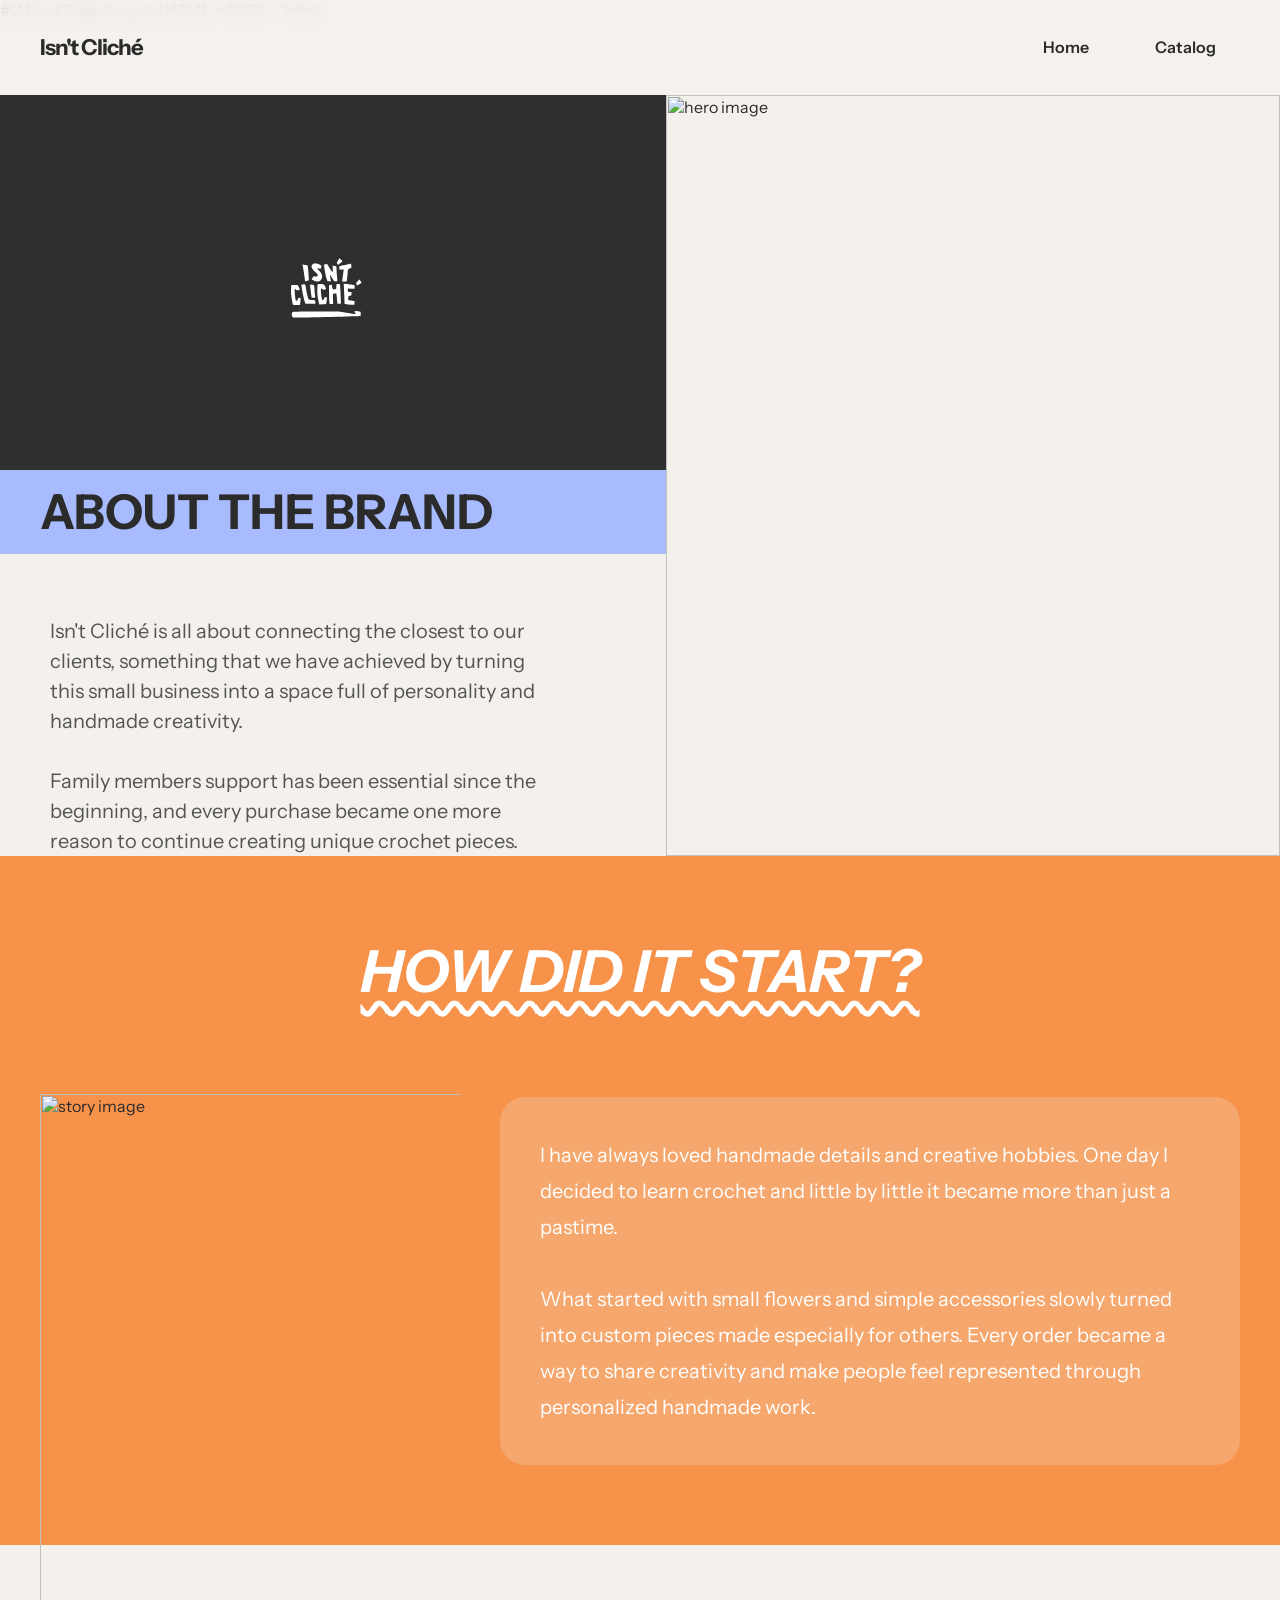
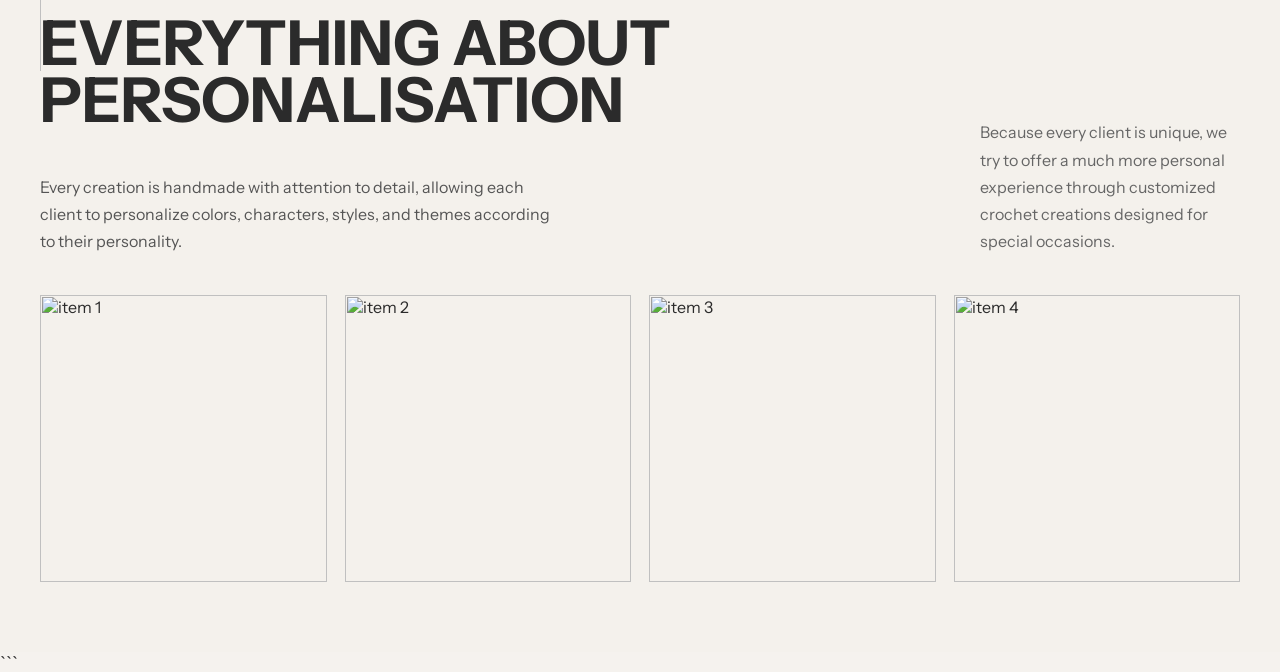
==== about.html @ cea8389e "Add files via upload" ====
# About Page Layout (HTML + CSS)

```html
<!DOCTYPE html>
<html lang="en">
<head>
<meta charset="UTF-8">
<meta name="viewport" content="width=device-width, initial-scale=1.0">
<title>About</title>

<link rel="preconnect" href="https://fonts.googleapis.com">
<link rel="preconnect" href="https://fonts.gstatic.com" crossorigin>
<link href="https://fonts.googleapis.com/css2?family=Instrument+Sans:wght@400;500;600;700&display=swap" rel="stylesheet">

<style>

* {
    margin: 0;
    padding: 0;
    box-sizing: border-box;
}

body {
    font-family: "Instrument Sans", sans-serif;
    background-color: #f5f2ee;
    color: #2b2b2b;
}

/* ---------------- MENU ---------------- */

.header {
    width: 100%;
    display: flex;
    justify-content: space-between;
    align-items: center;
    padding: 25px 40px;
    position: fixed;
    top: 0;
    left: 0;
    z-index: 1000;
    background: rgba(245, 242, 238, 0.85);
    backdrop-filter: blur(10px);
}

.logo-text {
    font-size: 22px;
    font-weight: 700;
    letter-spacing: -1px;
}

.menu-links {
    display: flex;
    gap: 18px;
}

.menu-links a {
    text-decoration: none;
    color: #2b2b2b;
    font-weight: 600;
    padding: 12px 24px;
    border-radius: 999px;
    position: relative;
    overflow: hidden;
    transition: color 0.3s ease;
}

.menu-links a::before {
    content: "";
    position: absolute;
    inset: 0;
    background: #8fa8ff;
    border-radius: 999px;
    transform: scaleX(0);
    transform-origin: left;
    transition: transform 0.35s ease;
    z-index: -1;
}

.menu-links a:hover::before {
    transform: scaleX(1);
}

.menu-links a:hover {
    color: white;
}

/* ---------------- HERO SECTION ---------------- */
.section-container{
    max-width: 1400px;
    margin: 0 auto;
    padding: 0 40px;
}

.hero {
    display: grid;
    grid-template-columns: 52% 48%;
    min-height: 92vh;
    padding-top: 75px;
    background: #f4f1ec;
}

.hero-left {
    padding: 0px 0px 0px 0px;
    display: flex;
    flex-direction: column;
    justify-content: flex-start;
}

.hero-logo {
    background: #2f2f2f;
    padding: 125px;

    display: flex;
    justify-content: center;
    align-items: center;

    overflow: hidden;
}

.logo-svg {
    width: 100%;
    height: auto;
    fill: white;
    display: block;
}

.about-pill {
    background: #a8bbff;
    padding: 18px 40px;
    border-radius: 0;

    width: 100%;
    margin-bottom: 22px;

    display: flex;
    align-items: center;
}

.about-pill h1 {
    font-size: 48px;
    line-height: 1;
    font-weight: 800;
    color: #2b2b2b;
}

.hero-text {
    max-width: 550px;
    color: #555;
    line-height: 1.5;
    font-size: 20px;
    padding-left: 50px;
    padding-top: 40px;
}

.hero-right {
    height: calc(100vh 0px);
}

.hero-right img {
    width: 100%;
    height: 100%;
    object-fit: cover;
    display: block;
}

/* ---------------- STORY SECTION ---------------- */

.story-section {
    background: #f7924b;
    padding: 80px 0;
}

.story-title {
    text-align: center;
    color: white;
    font-size: 58px;
    font-style: italic;
    font-weight: 800;
    margin-bottom: 45px;
    text-decoration: underline wavy white;
    text-underline-offset: 10px;
}

.story-content {
    display: grid;
    grid-template-columns: 280px 1fr;
    gap: 30px;
    align-items:flex-start;
}

.story-image img {
    width: 150%;
    padding-top: 15%;
    display: block;
}

.story-box {
    background: #f5a76d;
    color: white;
    padding: 40px;
    border-radius: 25px 25px 25px 25px;
    max-width: 780px;
    font-size: 20px;
    line-height: 1.8;
    margin-left: 150px;
    margin-top: 45px;
}

/* ---------------- PERSONALISATION ---------------- */

.personalisation {
    background: #f4f1ec;
    padding: 70px 40px;
}

.personalisation-top {
    display: grid;
    grid-template-columns: 1fr 260px;
    gap: 50px;
    margin-bottom: 40px;
    align-items: end;
}

.personalisation h2 {
    font-size: 62px;
    line-height: 0.92;
    font-weight: 800;
    max-width: 650px;
    margin-bottom: 25px;
}

.personalisation p {
    max-width: 520px;
    line-height: 1.7;
    color: #555;
    font-size: 16px;
    padding-top: 20px;
}

.side-text {
    font-size: 16px;
    line-height: 1.7;
    color: #666;
    padding-right: 0%;
}

.gallery {
    display: grid;
    grid-template-columns: repeat(4, 1fr);
    gap: 18px;
}

.gallery img {
    width: 100%;
    aspect-ratio: 1 / 1;
    object-fit: cover;
    display: block;
}

.gallery img:hover {
    transform: translateY(-5px);
}

/* ---------------- RESPONSIVE ---------------- */

@media (max-width: 900px) {

    .hero {
        grid-template-columns: 1fr;
    }

    .hero-left {
        order: 2;
        padding: 40px 25px;
    }

    .hero-right {
        height: 60vh;
    }

    .story-content {
        grid-template-columns: 1fr;
    }

    .personalisation-top {
        grid-template-columns: 1fr;
    }

    .gallery {
        grid-template-columns: repeat(2, 1fr);
    }

    .about-pill h1 {
        font-size: 32px;
    }

    .story-title {
        font-size: 42px;
    }

    .personalisation h2 {
        font-size: 42px;
    }

}

</style>
</head>

<body>

<!-- MENU -->

<header class="header">
    <div class="logo-text">Isn't Cliché</div>

    <nav class="menu-links">
        <a href="testing_app.html">Home</a>
        <a href="catalog.html">Catalog</a>
    </nav>
</header>


<!-- HERO -->

<section class="hero">

    <div class="hero-left">

        <div class="hero-logo">

            <svg viewBox="0 150 400 120" class="logo-svg">
                <g transform="translate(90, 0)">
                    <path d="m 71.015786,242.9022 c -0.629231,-1.23339 -0.686898,-2.65261 -0.149972,-3.69091 0.373617,-0.7225 0.462173,-0.74851 3.108854,-0.91323 1.498355,-0.0933 11.475376,-0.182 22.171157,-0.19722 l 19.446875,-0.0277 7.57746,1.21862 c 4.16761,0.67024 7.82878,1.21862 8.13594,1.21862 0.71038,0 0.70838,-0.50943 -0.007,-1.72151 -0.33297,-0.56435 -0.46785,-1.0554 -0.32823,-1.19501 0.24245,-0.24245 5.09482,0.32075 5.63388,0.65391 0.40781,0.25204 0.37016,3.71749 -0.044,4.05404 -0.27209,0.22107 -55.907899,1.67608 -63.23004,1.65362 l -1.78056,-0.005 z m 0.698578,-11.32147 c -0.391573,-0.64205 -1.530918,-6.79922 -1.776359,-9.59969 -0.296586,-3.38404 -0.10861,-9.14483 0.306776,-9.40155 0.349951,-0.21628 4.498246,-0.15088 5.395836,0.0851 0.651907,0.17137 0.969351,0.56221 1.77641,2.18715 l 0.982659,1.97849 -1.209452,0.6148 c -1.201003,0.6105 -1.213414,0.61119 -1.77641,0.0992 -0.555743,-0.50539 -1.576349,-1.11088 -1.872479,-1.11088 -0.580213,0 0.260047,9.62555 0.954142,10.93012 0.472418,0.88792 1.321417,0.4374 1.712378,-0.90868 0.304855,-1.04961 0.472988,-1.24688 1.183878,-1.38906 1.519842,-0.30397 1.556166,-0.27412 1.556166,1.27869 0,0.79442 -0.133536,2.34223 -0.296747,3.43958 l -0.296746,1.99518 h -3.259514 c -1.792732,0 -3.313974,-0.0893 -3.380538,-0.19843 z m 52.774286,-0.35816 c -1.65567,-0.11904 -3.04185,-0.25087 -3.0804,-0.29294 -0.0386,-0.0421 -0.20322,-3.82698 -0.36592,-8.41088 -0.1627,-4.58391 -0.36482,-8.9767 -0.44915,-9.76176 l -0.15334,-1.42738 2.33893,0.18277 c 2.58925,0.20233 7.75816,0.91805 8.08385,1.11933 0.23873,0.14755 0.28376,2.7677 0.0577,3.35684 -0.14708,0.38327 -2.04386,0.40569 -5.47188,0.0647 l -0.99219,-0.0987 v 1.53401 c 0,1.72444 0.13375,1.85263 1.93987,1.85927 1.69889,0.006 1.88879,0.22927 1.60723,1.88766 l -0.23981,1.41247 -1.35349,0.36105 -1.35348,0.36105 -0.16253,1.74046 c -0.0894,0.95725 -0.13233,1.77066 -0.0954,1.80756 0.0369,0.0369 1.4058,0.29455 3.04198,0.57254 1.63618,0.27798 3.02363,0.55418 3.08322,0.61377 0.0596,0.0596 0.041,0.85127 -0.0413,1.75928 l -0.1497,1.65094 -1.6169,-0.0378 c -0.8893,-0.0208 -2.97154,-0.13518 -4.6272,-0.25422 z M 96.3275,228.42726 c -0.366581,-1.57619 -0.805424,-3.9969 -0.975206,-5.37935 -0.326416,-2.65781 -0.27442,-10.6639 0.07149,-11.00856 0.366451,-0.36513 3.240262,-0.43253 4.783326,-0.11219 l 1.50863,0.31319 0.91921,1.8253 c 0.50556,1.00392 0.9192,1.92529 0.9192,2.04749 0,0.23734 -1.68663,1.11394 -2.14329,1.11394 -0.1503,0 -0.66351,-0.29766 -1.14048,-0.66146 -0.47697,-0.3638 -1.080945,-0.66146 -1.342168,-0.66146 -0.437013,0 -0.463793,0.23777 -0.335256,2.97657 0.07683,1.6371 0.350911,4.13742 0.609063,5.55625 0.454792,2.49957 0.491239,2.57968 1.173671,2.57968 0.60925,0 0.75681,-0.16963 1.09327,-1.25677 0.38759,-1.25236 0.39344,-1.25706 1.66652,-1.33874 l 1.27756,-0.082 -0.18947,2.06634 c -0.22866,2.49366 -0.5398,4.27362 -0.79114,4.52597 -0.10201,0.10242 -1.59239,0.22567 -3.31195,0.2739 l -3.126474,0.0877 z m 11.02213,2.38064 c -0.52924,-0.10887 -0.5831,-0.3298 -0.75048,-3.07874 -0.0992,-1.6288 -0.19979,-5.69989 -0.22359,-9.04687 l -0.0433,-6.08542 1.3696,-0.0793 1.3696,-0.0793 0.34034,2.02547 c 0.38329,2.2811 0.75027,2.62354 2.41032,2.24914 1.36336,-0.30749 1.5216,-0.47192 1.5216,-1.58116 0,-0.55319 0.0757,-1.55819 0.16826,-2.23335 l 0.16825,-1.22755 h 1.53371 c 1.23217,0 1.5606,0.091 1.67051,0.46302 0.23871,0.80794 0.99846,14.67135 0.90986,16.6026 l -0.085,1.85209 -1.65365,0.0788 c -1.44418,0.0688 -1.65376,0.0185 -1.65456,-0.39688 -0.002,-0.89391 -0.80109,-8.94154 -0.92109,-9.27304 -0.1447,-0.39973 -1.68227,-0.43402 -2.66738,-0.0595 l -0.71342,0.27125 0.10088,4.82198 0.10088,4.82199 -1.19062,0.036 c -0.65485,0.0198 -1.4472,-0.0168 -1.76078,-0.0813 z m -23.923617,-0.80064 c -1.037759,-2.72951 -2.811652,-10.99764 -3.546405,-16.52982 l -0.164172,-1.23609 1.433407,-0.17909 c 2.452061,-0.30637 2.369303,-0.39742 2.89386,3.18372 0.717146,4.89595 2.282028,10.94145 2.920671,11.28324 0.287484,0.15386 1.746006,0.40661 3.24116,0.56168 2.7165,0.28173 2.718575,0.28249 2.874668,1.06296 0.08591,0.42957 0.156206,1.18287 0.156206,1.674 v 0.89297 H 88.46636 83.697311 Z m 6.247762,-5.43799 c -0.121968,-0.38256 -1.104655,-7.61279 -1.423257,-10.47176 l -0.216074,-1.93894 1.608295,0.17204 c 2.624309,0.28074 2.443879,0.0533 2.657562,3.35021 0.104706,1.61552 0.334416,4.35073 0.510467,6.07824 L 93.13086,224.9 h -1.675821 c -1.108032,0 -1.711547,-0.11206 -1.781264,-0.33073 z m 43.268615,-12.59567 -0.53845,-1.05545 1.46522,-1.87262 c 0.80587,-1.02994 1.56063,-1.87262 1.67723,-1.87262 0.23024,0 2.13902,2.77232 2.13902,3.10671 0,0.18389 -0.70585,0.65529 -3.35906,2.24335 l -0.84551,0.50607 z M 93.3677,208.91539 c -1.38037,-0.44189 -3.572562,-1.48932 -3.569392,-1.70547 0.0014,-0.0931 0.361367,-0.79509 0.800002,-1.55994 l 0.79752,-1.39064 1.441193,0.16939 c 1.109978,0.13045 1.594994,0.0686 2.110414,-0.26911 1.321528,-0.8659 0.737808,-2.00323 -2.332736,-4.54516 -1.614058,-1.33619 -3.07672,-3.50688 -3.080976,-4.57239 -0.004,-0.99608 0.800682,-2.41252 1.607555,-2.82977 1.775273,-0.91803 5.139066,-0.29613 7.295736,1.34885 l 0.851032,0.64911 -0.415654,1.25581 c -0.228609,0.69069 -0.497811,1.34783 -0.598225,1.46031 -0.100414,0.11248 -0.634269,0.0158 -1.186343,-0.21489 -1.044244,-0.43632 -1.735751,-0.36538 -1.735751,0.17804 0,0.17411 0.715733,1.06193 1.590518,1.97293 2.602912,2.71066 3.438427,5.20443 2.497896,7.45544 -1.08183,2.58919 -3.229346,3.50773 -6.072789,2.59749 z m 25.65195,-0.48571 c 0.1677,-1.00392 1.46784,-10.42704 1.46784,-10.63853 0,-0.0788 -0.9525,-0.14324 -2.11667,-0.14324 h -2.11666 v -1.43959 c 0,-0.79178 0.1039,-1.50381 0.23089,-1.58229 0.501,-0.30964 10.91552,-2.58865 11.07961,-2.42456 0.0963,0.0963 0.22324,0.93131 0.28209,1.85558 l 0.10701,1.68048 -1.74876,0.97796 c -1.37688,0.77 -1.74876,1.10936 -1.74876,1.59585 0,2.45174 -0.85473,10.58866 -1.13069,10.76397 -0.17848,0.11339 -1.25265,0.20799 -2.38703,0.21022 l -2.06251,0.004 z m -36.198448,-3.43045 c -0.415086,-3.62264 -1.532966,-10.402 -1.927429,-11.68885 -0.141801,-0.46259 -0.04463,-0.48755 1.265374,-0.3249 3.916467,0.48625 3.630195,0.36615 3.770453,1.58182 0.514881,4.46272 1.186457,13.27255 1.023521,13.42669 -0.222875,0.21085 -2.9056,1.03101 -3.372408,1.03101 -0.18798,0 -0.468765,-1.4883 -0.759511,-4.02577 z m 21.558478,2.50441 c -1.16436,-3.15247 -2.67196,-10.97764 -2.67617,-13.89062 l -10e-4,-0.99219 h 1.58212 1.58212 l 0.56457,1.12448 c 0.82169,1.63659 3.26018,5.25962 4.01416,5.96411 l 0.6489,0.6063 -0.13279,-3.22418 -0.13279,-3.22418 0.73022,0.18327 c 0.40162,0.1008 1.10328,0.25381 1.55925,0.34001 1.38743,0.2623 1.49003,0.47432 1.49591,3.09123 0.003,1.32825 0.18012,4.20094 0.39364,6.38375 0.55558,5.67999 0.66906,5.16154 -1.12667,5.14737 l -1.52135,-0.012 -1.97688,-3.22914 c -1.21976,-1.99244 -2.01184,-3.05523 -2.0682,-2.77504 -0.0831,0.4132 0.51083,3.98798 0.90265,5.43287 0.15534,0.57283 0.0965,0.59532 -1.55696,0.59532 h -1.71838 z m 10.08854,-15.23172 c -0.32742,-0.48095 -0.59531,-0.97108 -0.59531,-1.08916 0,-0.20056 2.28331,-4.09243 2.57131,-4.38276 0.0722,-0.0728 0.75988,0.56774 1.52824,1.42334 l 1.39702,1.55563 -0.83006,0.7003 c -1.36023,1.1476 -3.29398,2.67086 -3.38812,2.66892 -0.0483,-0.001 -0.35566,-0.39532 -0.68308,-0.87627 z"/>
                </g>
            </svg>

        </div>

        <div class="about-pill">
            <h1>ABOUT THE BRAND</h1>
        </div>

        <div class="hero-text">
            <p>
                Isn't Cliché is all about connecting the closest to our clients, something that we have achieved by turning this small business into a space full of personality and handmade creativity.
                <br><br>
                Family members support has been essential since the beginning, and every purchase became one more reason to continue creating unique crochet pieces.
            </p>
        </div>

    </div>

    <div class="hero-right">
        <img src="Images/36c215d2-eac6-42fd-93ba-dca304d7161e.JPG" alt="hero image">
    </div>

</section>


<!-- STORY -->

<section class="story-section">

    <div class="section-container">

        <h2 class="story-title">HOW DID IT START?</h2>

        <div class="story-content">

            <div class="story-image">
                <img src="Images/Captura de pantalla 2026-05-06 190008.png" alt="story image">
            </div>

            <div class="story-box">
                <p>
                    I have always loved handmade details and creative hobbies. One day I decided to learn crochet and little by little it became more than just a pastime.
                    <br><br>
                    What started with small flowers and simple accessories slowly turned into custom pieces made especially for others. Every order became a way to share creativity and make people feel represented through personalized handmade work.
                </p>
            </div>

        </div>

    </div>

</section>


<!-- PERSONALISATION -->

<section class="personalisation">

    <div class="personalisation-top">

        <div>
            <h2>EVERYTHING ABOUT PERSONALISATION</h2>

            <p>
                Every creation is handmade with attention to detail, allowing each client to personalize colors, characters, styles, and themes according to their personality.
            </p>
        </div>

        <div class="side-text">
            Because every client is unique, we try to offer a much more personal experience through customized crochet creations designed for special occasions.
        </div>

    </div>


    <div class="gallery">
        <img src="Images/Captura de pantalla 2026-05-06 190351.png" alt="item 1">
        <img src="Images/Captura de pantalla 2026-05-06 190156.png" alt="item 2">
        <img src="Images/Captura de pantalla 2026-05-06 190428.png" alt="item 3">
        <img src="Images/Captura de pantalla 2026-05-06 190405.png" alt="item 4">
    </div>

</section>

</body>
</html>
```
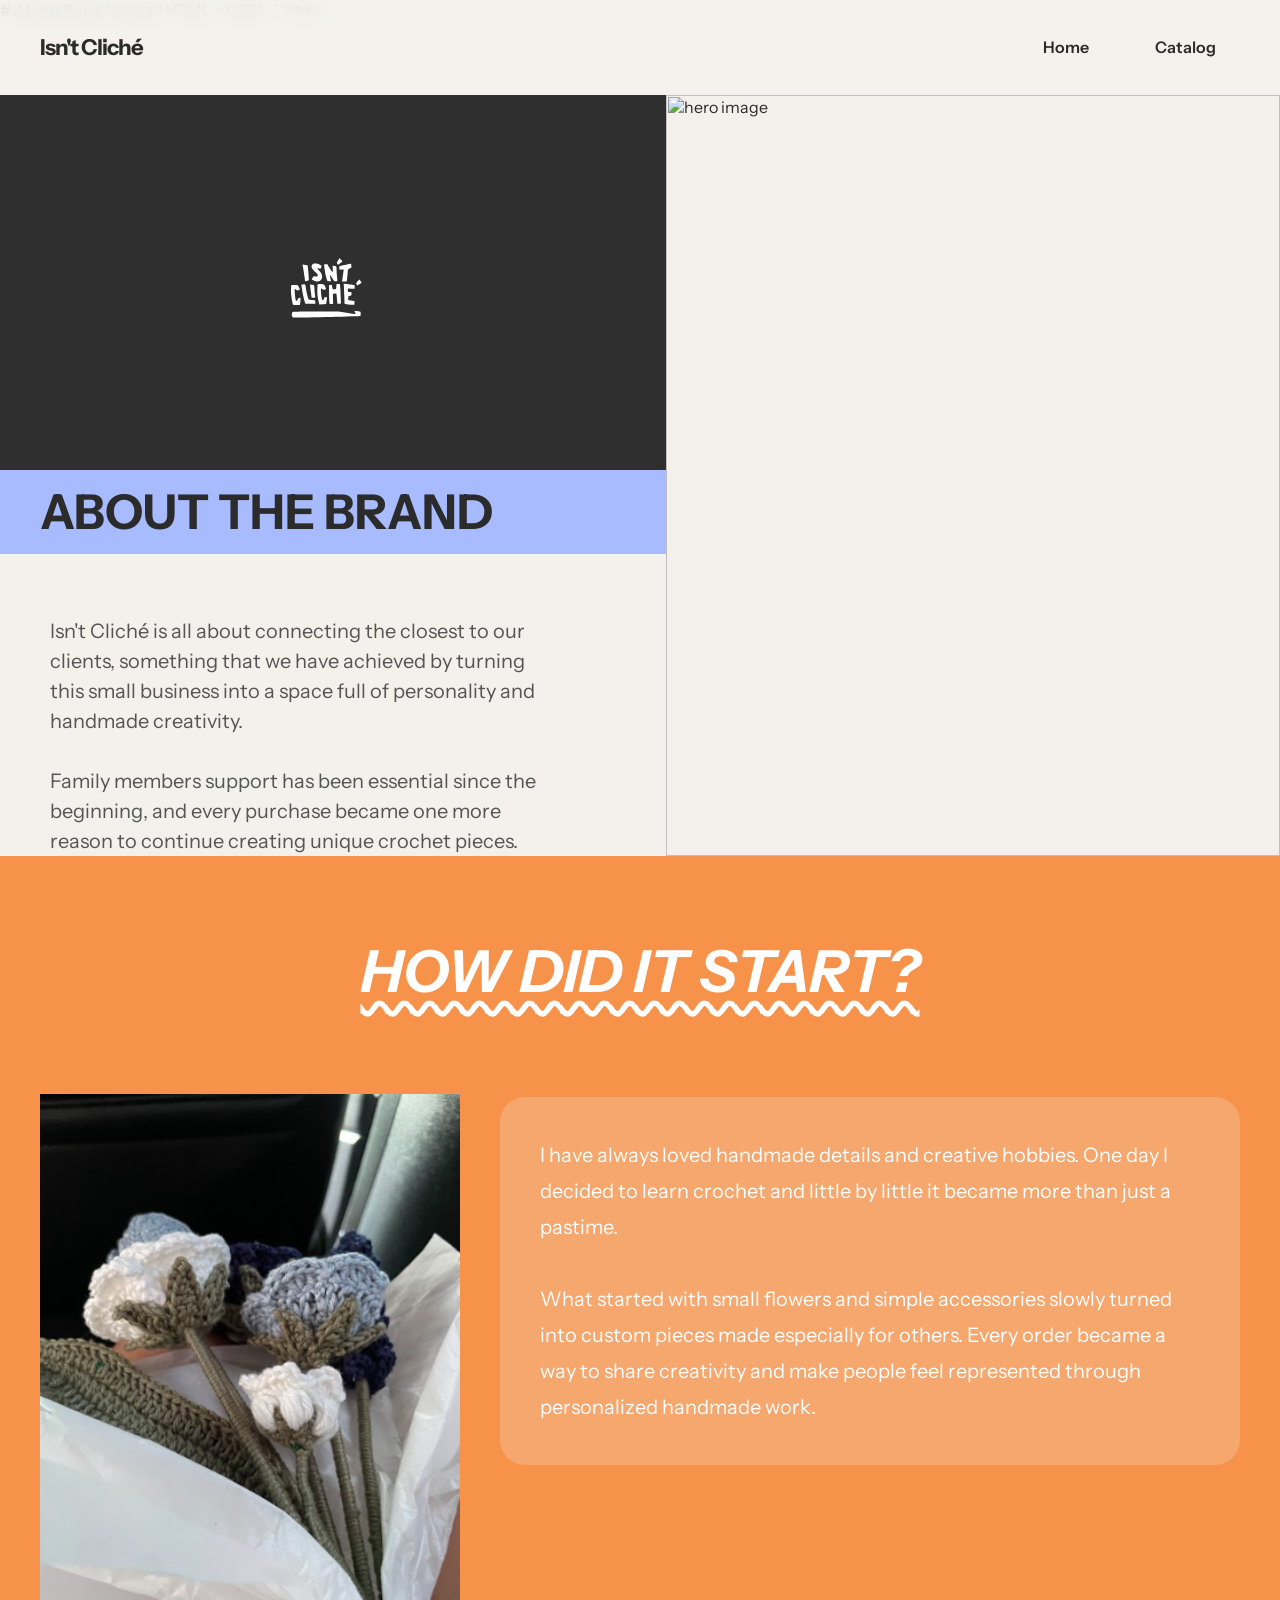
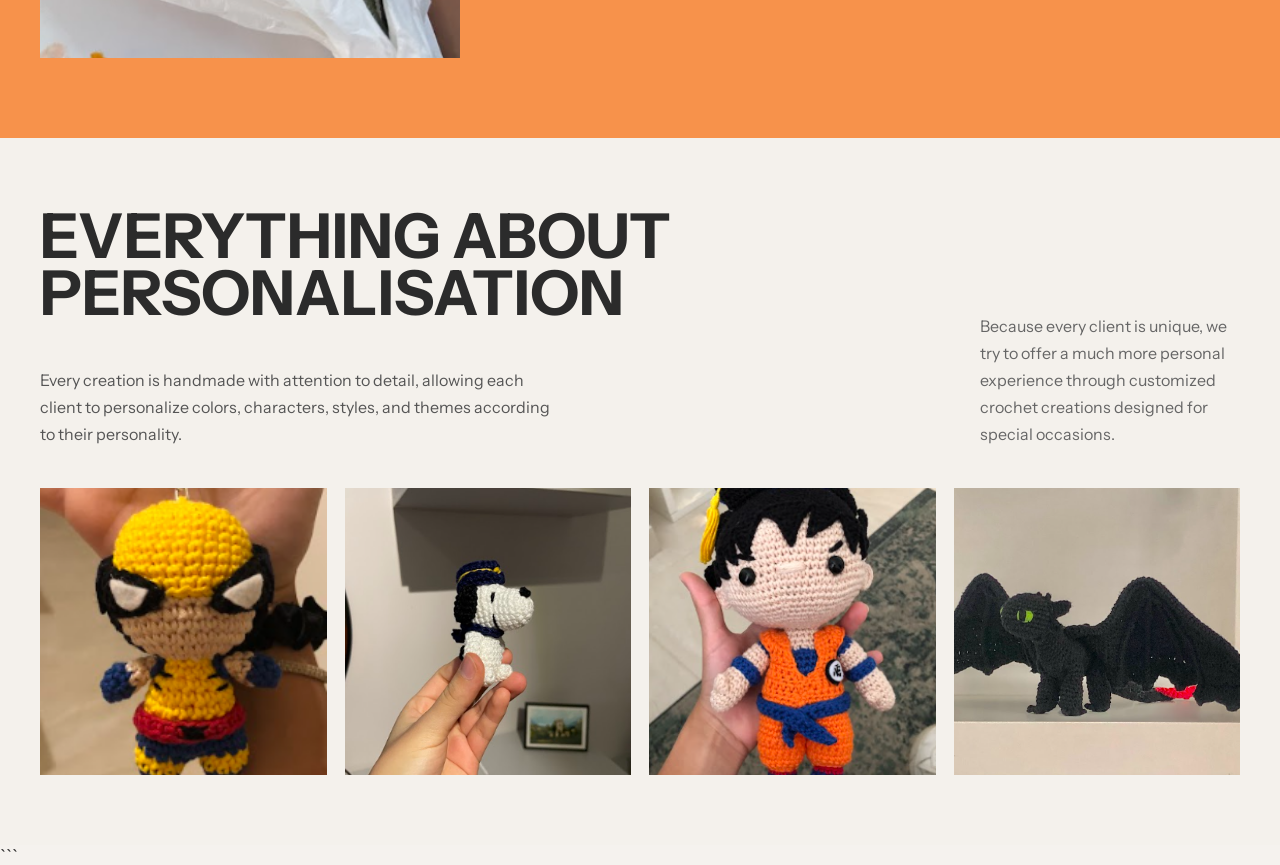
==== commit 1f40b2fd: "Update about.html" ====
--- a/about.html
+++ b/about.html
@@ -315,7 +315,7 @@
     <div class="logo-text">Isn't Cliché</div>
 
     <nav class="menu-links">
-        <a href="testing_app.html">Home</a>
+        <a href="index.html">Home</a>
         <a href="catalog.html">Catalog</a>
     </nav>
 </header>
@@ -419,4 +419,4 @@
 
 </body>
 </html>
-```+```
